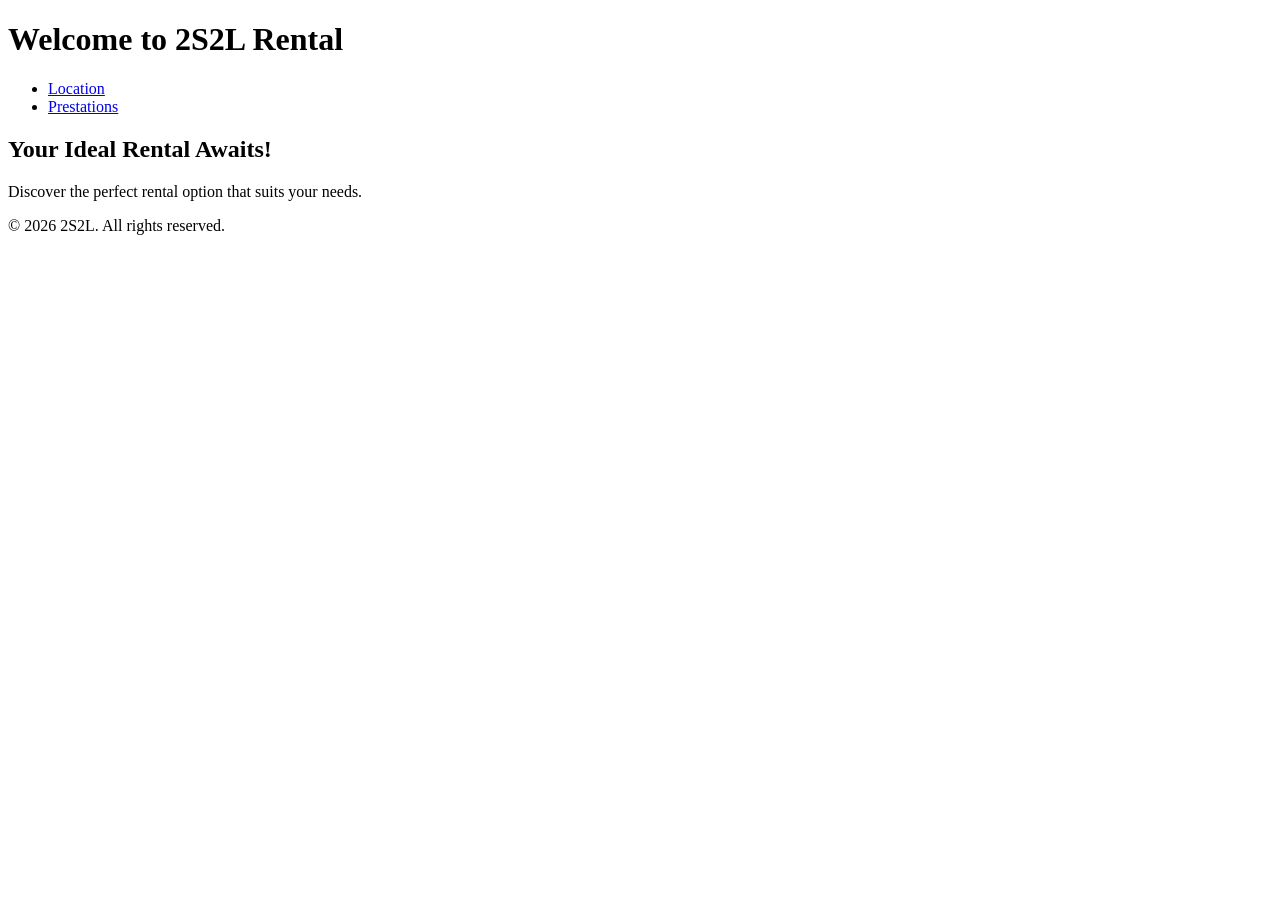
==== index.html @ a0ea0f96 "Create index.html for the homepage" ====
<!DOCTYPE html>
<html lang="en">
<head>
    <meta charset="UTF-8">
    <meta name="viewport" content="width=device-width, initial-scale=1.0">
    <title>Welcome to 2S2L Rental</title>
    <link rel="stylesheet" href="styles.css">
</head>
<body>
    <header>
        <h1>Welcome to 2S2L Rental</h1>
        <nav>
            <ul>
                <li><a href="location.html">Location</a></li>
                <li><a href="prestation.html">Prestations</a></li>
            </ul>
        </nav>
    </header>
    <main>
        <section>
            <h2>Your Ideal Rental Awaits!</h2>
            <p>Discover the perfect rental option that suits your needs.</p>
        </section>
    </main>
    <footer>
        <p>&copy; 2026 2S2L. All rights reserved.</p>
    </footer>
</body>
</html>
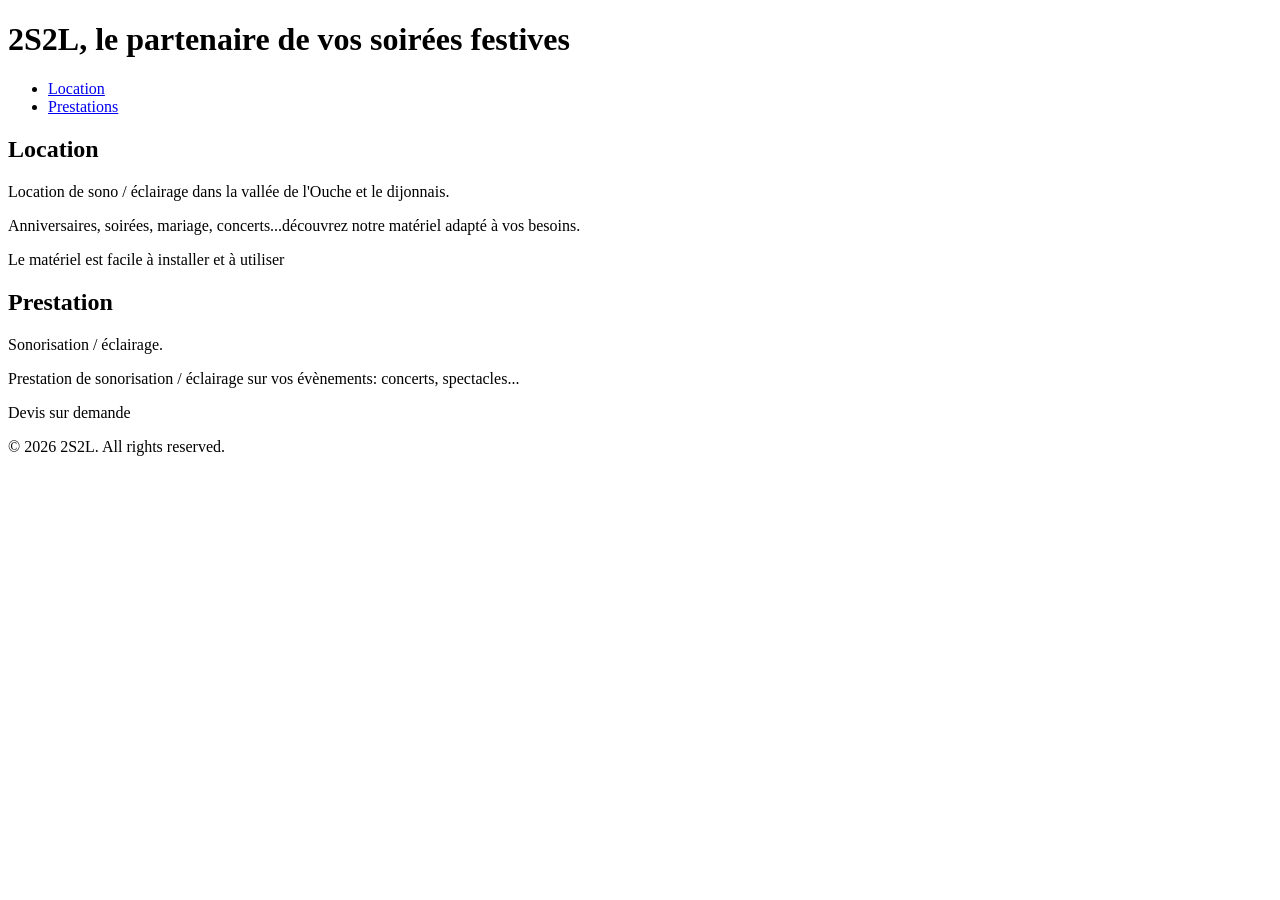
==== commit 7b919e2f: "Update index.html" ====
--- a/index.html
+++ b/index.html
@@ -3,12 +3,12 @@
 <head>
     <meta charset="UTF-8">
     <meta name="viewport" content="width=device-width, initial-scale=1.0">
-    <title>Welcome to 2S2L Rental</title>
+    <title>Welcome to 2S2L</title>
     <link rel="stylesheet" href="styles.css">
 </head>
 <body>
     <header>
-        <h1>Welcome to 2S2L Rental</h1>
+        <h1>2S2L, le partenaire de vos soirées festives</h1>
         <nav>
             <ul>
                 <li><a href="location.html">Location</a></li>
@@ -18,12 +18,20 @@
     </header>
     <main>
         <section>
-            <h2>Your Ideal Rental Awaits!</h2>
-            <p>Discover the perfect rental option that suits your needs.</p>
+            <h2>Location</h2>
+            <p>Location de sono / éclairage dans la vallée de l'Ouche et le dijonnais.</p>
+            <p>Anniversaires, soirées, mariage, concerts...découvrez notre matériel adapté à vos besoins.</p>
+            <p>Le matériel est facile à installer et à utiliser</p>
+        </section>
+        <section>
+            <h2>Prestation</h2>
+            <p>Sonorisation / éclairage.</p>
+            <p>Prestation de sonorisation / éclairage sur vos évènements: concerts, spectacles...</p>
+            <p>Devis sur demande</p>
         </section>
     </main>
     <footer>
         <p>&copy; 2026 2S2L. All rights reserved.</p>
     </footer>
 </body>
-</html>+</html>
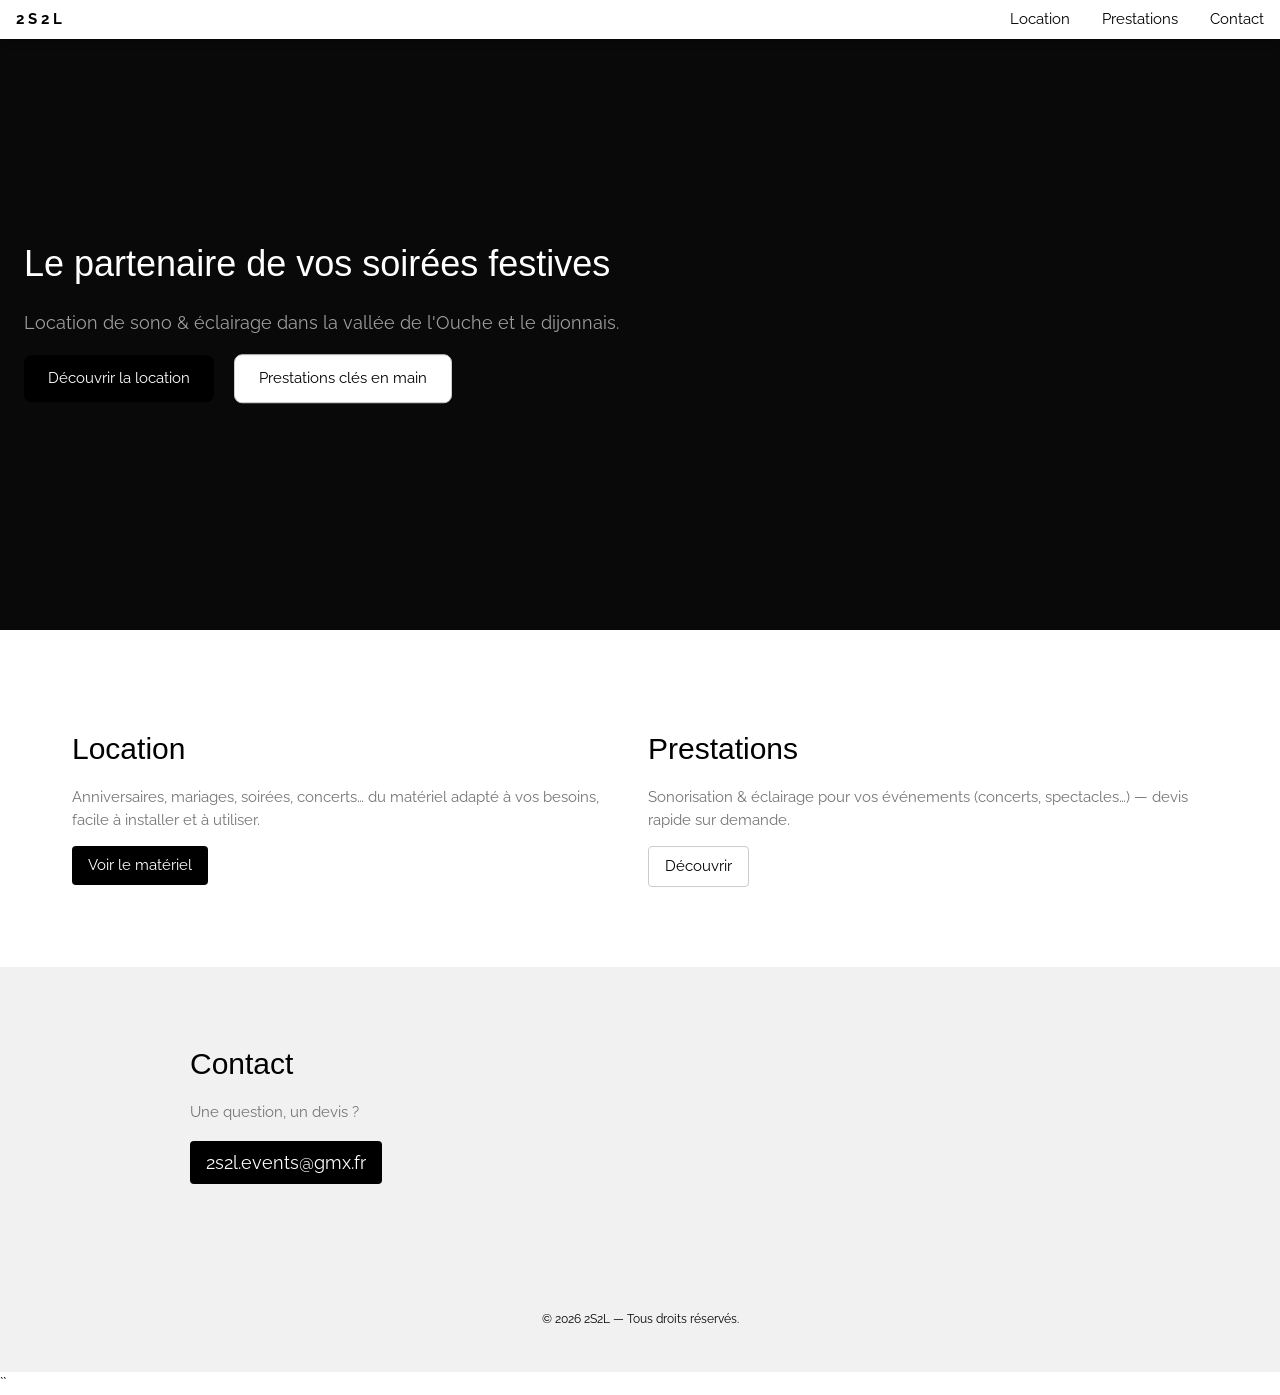
==== commit 697cecaf: "Update index.html" ====
--- a/index.html
+++ b/index.html
@@ -1,37 +1,98 @@
 <!DOCTYPE html>
-<html lang="en">
+<html lang="fr">
 <head>
-    <meta charset="UTF-8">
-    <meta name="viewport" content="width=device-width, initial-scale=1.0">
-    <title>Welcome to 2S2L</title>
-    <link rel="stylesheet" href="styles.css">
+  <meta charset="utf-8" />
+  <meta name="viewport" content="width=device-width, initial-scale=1" />
+  <title>2S2L • Sonorisation & Éclairage</title>
+
+  <!-- W3.CSS + police -->
+  <link rel="stylesheet" href="https://www.w3schools.com/w3css/4/w3.css" />
+  <link rel="preconnect" href="https://fonts.googleapis.com" />
+  <link rel="stylesheet" href="https://fonts.googleapis.com/css?family=Raleway:300,400,600,700&display=swap" />
+  <style>
+    html,body {font-family: "Raleway", sans-serif;}
+    .hero {
+      background: url('images/hero.jpg') center/cover no-repeat, #111;
+      min-height: 70vh;
+      color: #fff;
+    }
+    .hero-overlay { background: rgba(0,0,0,.45); min-height: 70vh; }
+  </style>
+
+  <!-- Ton CSS optionnel (effets de cards, etc.) -->
+  <link rel="stylesheet" href="style.css" />
 </head>
 <body>
-    <header>
-        <h1>2S2L, le partenaire de vos soirées festives</h1>
-        <nav>
-            <ul>
-                <li><a href="location.html">Location</a></li>
-                <li><a href="prestation.html">Prestations</a></li>
-            </ul>
-        </nav>
-    </header>
-    <main>
-        <section>
-            <h2>Location</h2>
-            <p>Location de sono / éclairage dans la vallée de l'Ouche et le dijonnais.</p>
-            <p>Anniversaires, soirées, mariage, concerts...découvrez notre matériel adapté à vos besoins.</p>
-            <p>Le matériel est facile à installer et à utiliser</p>
-        </section>
-        <section>
-            <h2>Prestation</h2>
-            <p>Sonorisation / éclairage.</p>
-            <p>Prestation de sonorisation / éclairage sur vos évènements: concerts, spectacles...</p>
-            <p>Devis sur demande</p>
-        </section>
-    </main>
-    <footer>
-        <p>&copy; 2026 2S2L. All rights reserved.</p>
-    </footer>
+
+  <!-- Top bar -->
+  <div class="w3-top">
+    <div class="w3-bar w3-white w3-card">
+      <a href="index.html" class="w3-bar-item w3-button w3-wide"><b>2S2L</b></a>
+      <div class="w3-right w3-hide-small">
+        <a href="location.html" class="w3-bar-item w3-button">Location</a>
+        <a href="prestation.html" class="w3-bar-item w3-button">Prestations</a>
+        <a href="#contact" class="w3-bar-item w3-button">Contact</a>
+      </div>
+    </div>
+  </div>
+
+  <!-- Hero -->
+  <header class="hero w3-display-container">
+    <div class="hero-overlay w3-display-container">
+      <div class="w3-display-left w3-padding-large" style="max-width:800px">
+        <h1 class="w3-xxlarge w3-text-white w3-margin-bottom">
+          Le partenaire de vos soirées festives
+        </h1>
+        <p class="w3-large w3-opacity">
+          Location de sono & éclairage dans la vallée de l'Ouche et le dijonnais.
+        </p>
+        <div class="w3-margin-top">
+          <a href="location.html" class="w3-button w3-black w3-round-large w3-padding-large w3-margin-right">Découvrir la location</a>
+          <a href="prestation.html" class="w3-button w3-white w3-border w3-round-large w3-padding-large">Prestations clés en main</a>
+        </div>
+      </div>
+    </div>
+  </header>
+
+  <!-- Sections résumé -->
+  <div class="w3-content" style="max-width:1200px">
+
+    <div class="w3-container w3-padding-64">
+      <div class="w3-row-padding">
+        <div class="w3-half w3-padding-16">
+          <h2 class="w3-margin-top">Location</h2>
+          <p class="w3-text-grey">
+            Anniversaires, mariages, soirées, concerts… du matériel adapté à vos besoins, facile à installer et à utiliser.
+          </p>
+          <a href="location.html" class="w3-button w3-black w3-round">Voir le matériel</a>
+        </div>
+        <div class="w3-half w3-padding-16">
+          <h2 class="w3-margin-top">Prestations</h2>
+          <p class="w3-text-grey">
+            Sonorisation & éclairage pour vos événements (concerts, spectacles…) — devis rapide sur demande.
+          </p>
+          <a href="prestation.html" class="w3-button w3-white w3-border w3-round">Découvrir</a>
+        </div>
+      </div>
+    </div>
+
+  </div>
+
+  <!-- Contact -->
+  <div id="contact" class="w3-container w3-light-grey w3-padding-64">
+    <div class="w3-content" style="max-width:900px">
+      <h2>Contact</h2>
+      <p class="w3-text-grey">Une question, un devis ?</p>
+      <p class="w3-large">
+        <a href="mailto:2s2l.events@gmx.fr" class="w3-button w3-black w3-round">2s2l.events@gmx.fr</a>
+      </p>
+    </div>
+  </div>
+
+  <!-- Footer -->
+  <footer class="w3-center w3-padding-32 w3-small w3-light-grey">
+    <p>© 2026 2S2L — Tous droits réservés.</p>
+  </footer>
 </body>
 </html>
+``
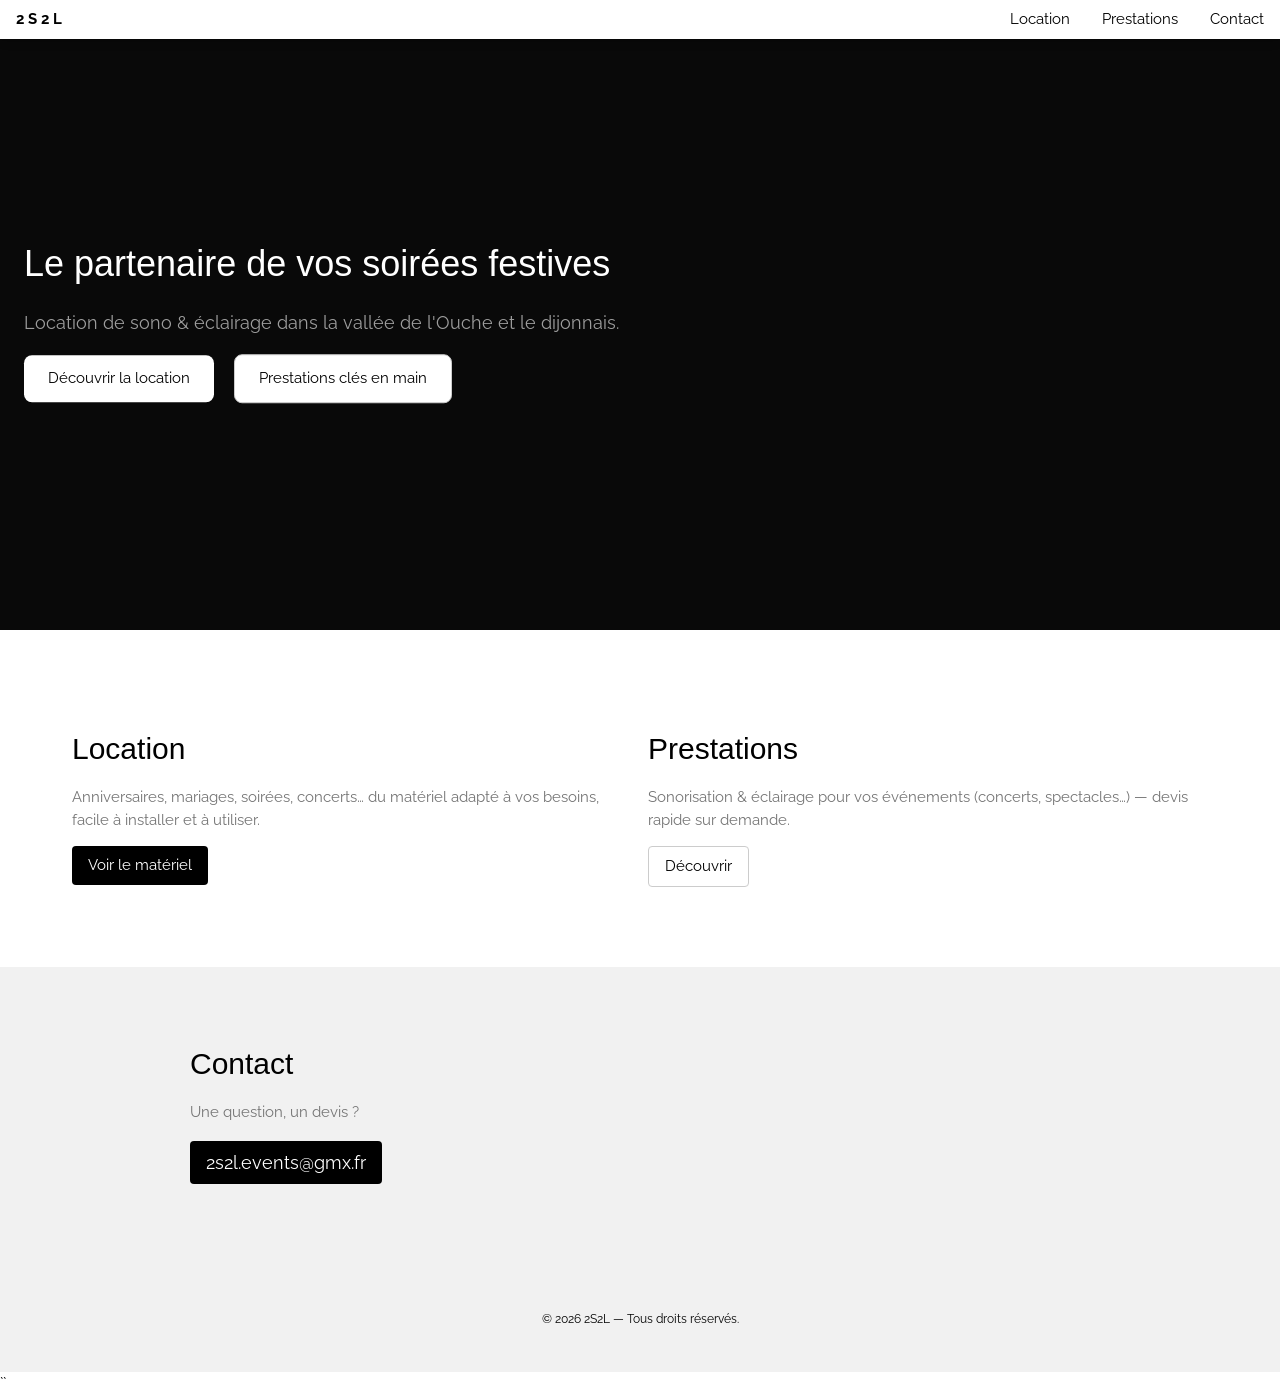
==== commit 10cf9ecf: "m" ====
--- a/index.html
+++ b/index.html
@@ -47,7 +47,7 @@
           Location de sono & éclairage dans la vallée de l'Ouche et le dijonnais.
         </p>
         <div class="w3-margin-top">
-          <a href="location.html" class="w3-button w3-black w3-round-large w3-padding-large w3-margin-right">Découvrir la location</a>
+          <a href="location.html" class="w3-button w3-white w3-round-large w3-padding-large w3-margin-right">Découvrir la location</a>
           <a href="prestation.html" class="w3-button w3-white w3-border w3-round-large w3-padding-large">Prestations clés en main</a>
         </div>
       </div>
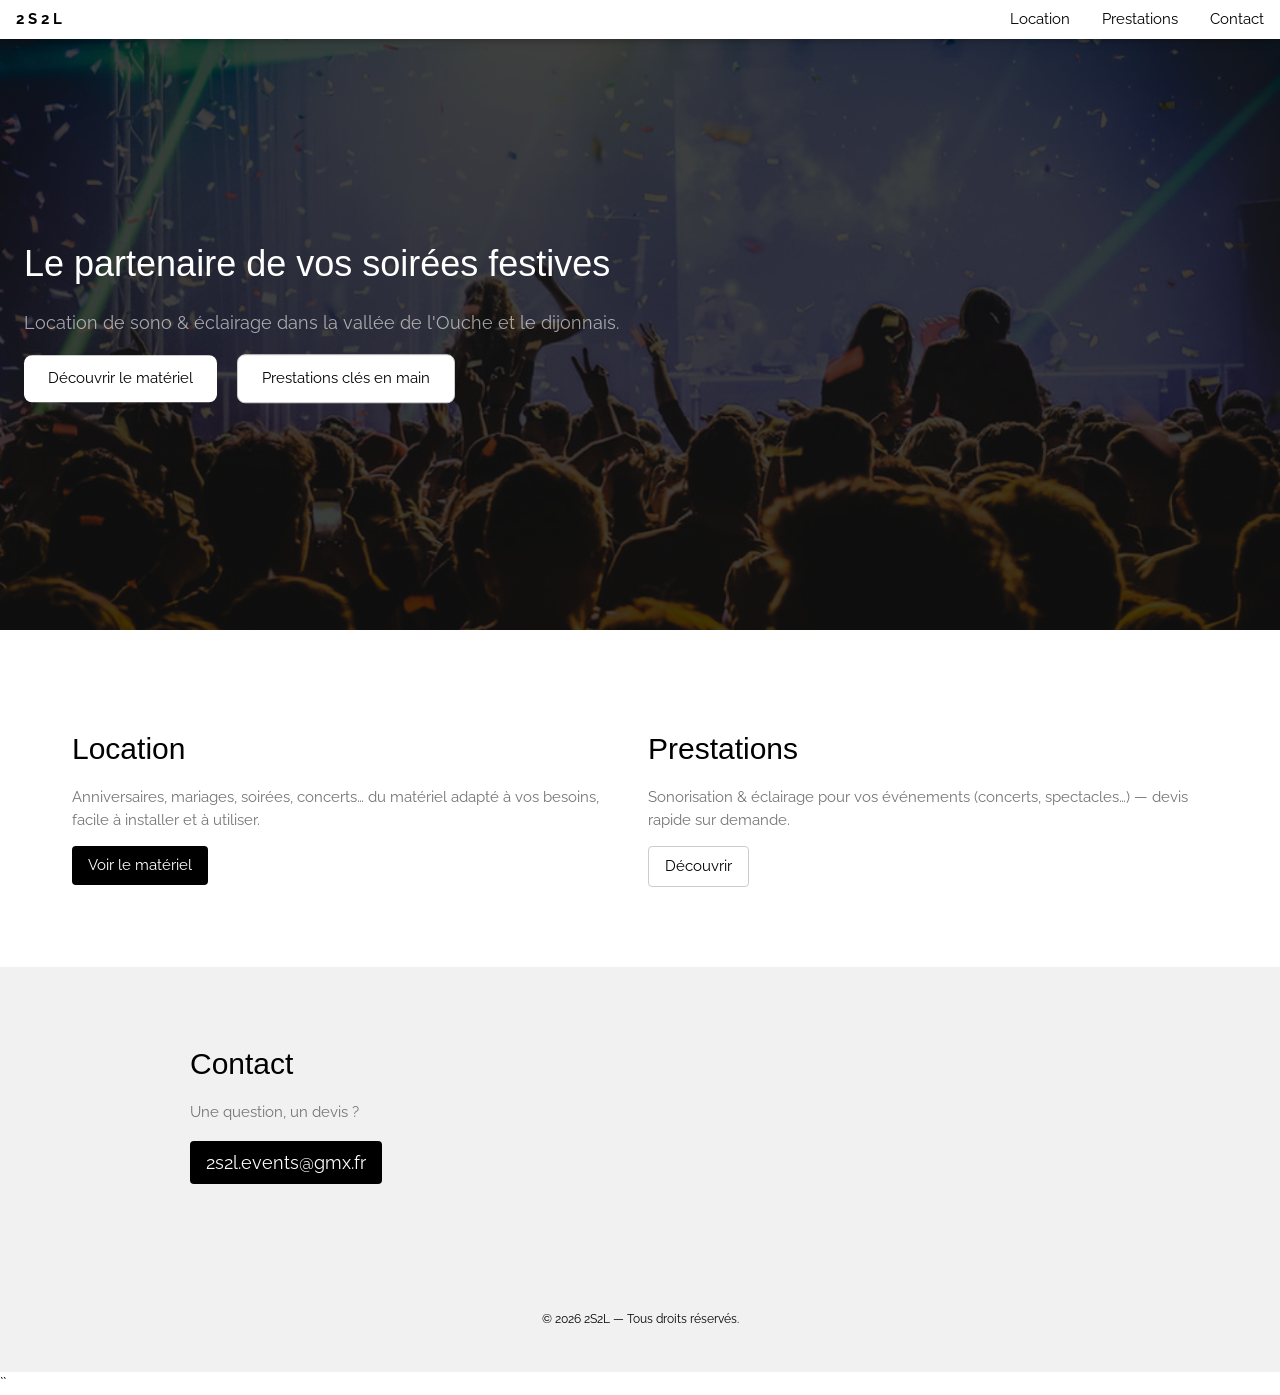
==== commit 96afab27: "Update index.html" ====
--- a/index.html
+++ b/index.html
@@ -12,7 +12,9 @@
   <style>
     html,body {font-family: "Raleway", sans-serif;}
     .hero {
-      background: url('images/hero.jpg') center/cover no-repeat, #111;
+      background: 
+        linear-gradient(rgba(0,0,0,0.55), rgba(0,0,0,0.55)),
+        url('images/fete.jpg') center/cover no-repeat, #111;
       min-height: 70vh;
       color: #fff;
     }
@@ -47,7 +49,7 @@
           Location de sono & éclairage dans la vallée de l'Ouche et le dijonnais.
         </p>
         <div class="w3-margin-top">
-          <a href="location.html" class="w3-button w3-white w3-round-large w3-padding-large w3-margin-right">Découvrir la location</a>
+          <a href="location.html" class="w3-button w3-white w3-round-large w3-padding-large w3-margin-right">Découvrir le matériel</a>
           <a href="prestation.html" class="w3-button w3-white w3-border w3-round-large w3-padding-large">Prestations clés en main</a>
         </div>
       </div>
